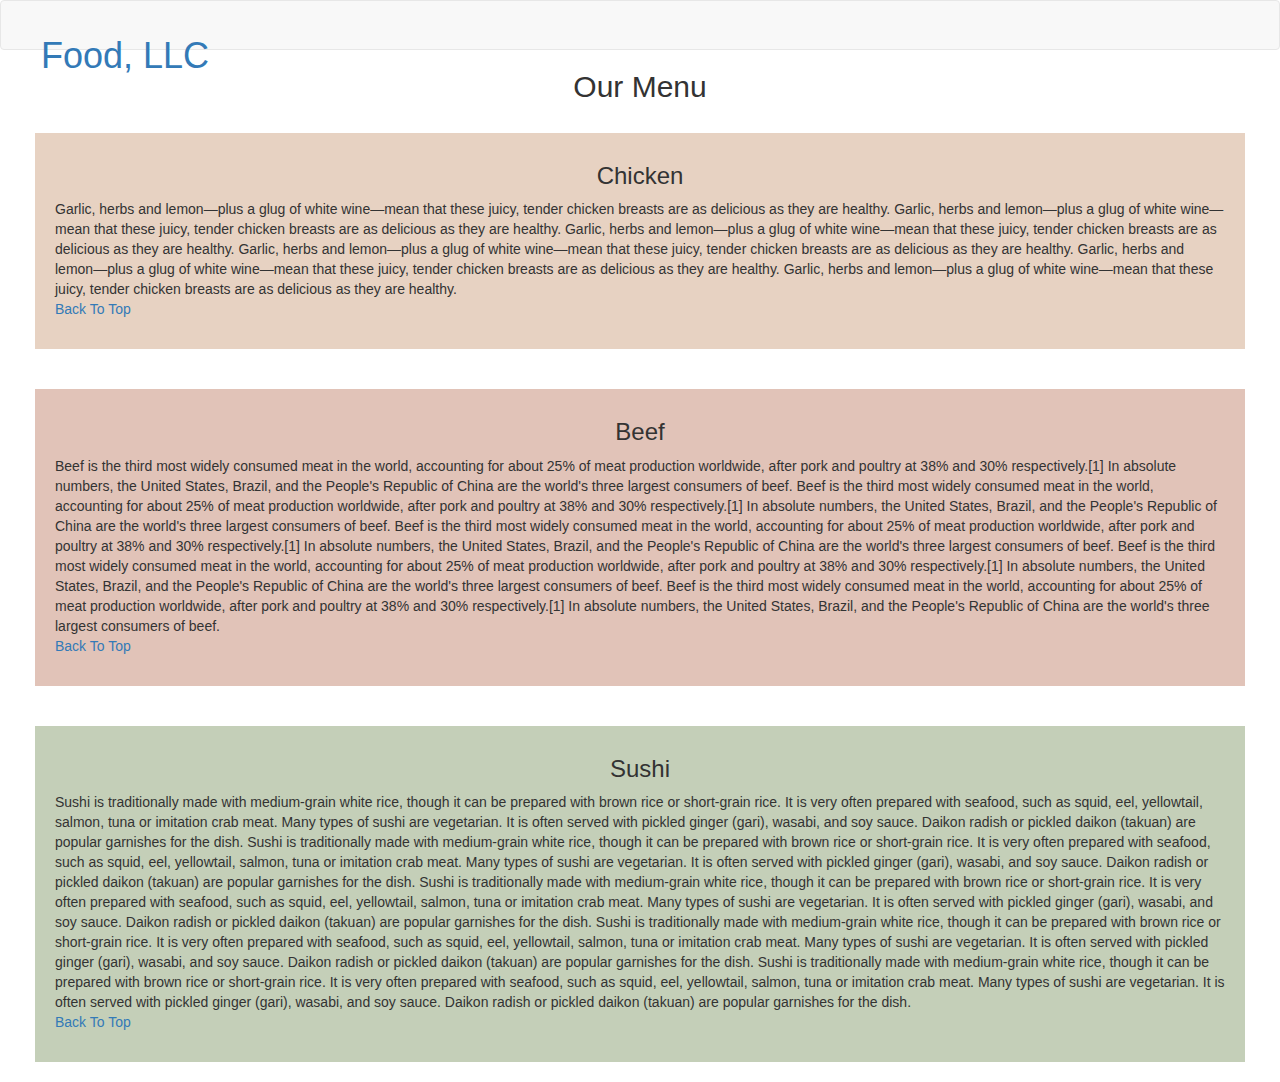
==== module3_solution/index.html @ e92809f8 "module 3 stills need improvement" ====
<!doctype html>
<html lang="en">
  <head>
    <meta charset="utf-8">
    <meta http-equiv="X-UA-Compatible" content="IE=edge">
    <meta name="viewport" content="width=device-width, initial-scale=1">

    <!-- HTML5 shim and Respond.js for IE8 support of HTML5 elements and media queries -->
    <!-- WARNING: Respond.js doesn't work if you view the page via file:// -->
    <!--[if lt IE 9]>
      <script src="https://oss.maxcdn.com/html5shiv/3.7.2/html5shiv.min.js"></script>
      <script src="https://oss.maxcdn.com/respond/1.4.2/respond.min.js"></script>
    <![endif]-->

    <title>Food, LLC</title>
    <link rel="stylesheet" href="css/bootstrap.min.css">
    <link rel="stylesheet" href="css/styles.css">
  </head>
<body>
    <header>
        <nav id="header-nav" class="navbar navbar-default">
          <div class="container-fluid">
            <div class="navbar-header">    
              <div class="navbar-brand navbar-left">
                <a href="#"><h1>Food, LLC</h1></a>
              </div>
    
              <button type="button" class="navbar-toggle collapsed" data-toggle="collapse" data-target="#collapsable-nav" aria-expanded="false">
                <span class="sr-only">Toggle navigation</span>
                <span class="icon-bar"></span>
                <span class="icon-bar"></span>
                <span class="icon-bar"></span>
              </button>
            </div>
    
            <div id="collapsable-nav" class="collapse navbar-collapse">
               <ul id="nav-list" class="nav navbar-nav navbar-right visible-xs">
                <li>
                  <a href="#chicken" class="text-center">Chicken</a>
                </li>
                <li>
                    <a href="#beef" class="text-center">Beef</a>
                </li>
                <li>
                    <a href="#sushi" class="text-center">Sushi</a>
                </li>
   
              </ul><!-- #nav-list -->
            </div><!-- .collapse .navbar-collapse -->
          </div><!-- .container -->
        </nav><!-- #header-nav -->
      </header>
      <div>
        <h2 id="page-heading" class="text-center">Our Menu</h2>
    </div>
      <div class="container-fluid">
        <div class="row">
          <div class="col-xs-12 col-sm-12 col-md-12">
            <section id="chicken">
                <h3 class="text-center">Chicken</h3>
                <p>
                    Garlic, herbs and lemon—plus a glug of white wine—mean that these juicy, tender chicken breasts are as delicious as they are healthy.
                    Garlic, herbs and lemon—plus a glug of white wine—mean that these juicy, tender chicken breasts are as delicious as they are healthy.
                    Garlic, herbs and lemon—plus a glug of white wine—mean that these juicy, tender chicken breasts are as delicious as they are healthy.
                    Garlic, herbs and lemon—plus a glug of white wine—mean that these juicy, tender chicken breasts are as delicious as they are healthy.
                    Garlic, herbs and lemon—plus a glug of white wine—mean that these juicy, tender chicken breasts are as delicious as they are healthy.
                    Garlic, herbs and lemon—plus a glug of white wine—mean that these juicy, tender chicken breasts are as delicious as they are healthy.
                    <br><a href="#top"> Back To Top</a>
                  </p>
            </section>
              
          </div>
          <div class="col-xs-12 col-sm-12 col-md-12">
            <section id="beef">
                <h3 class="text-center">Beef</h3>
                <p>
                    Beef is the third most widely consumed meat in the world, accounting for about 25% of meat production worldwide, after pork and poultry at 38% and 30% respectively.[1] In absolute numbers, the United States, Brazil, and the People's Republic of China are the world's three largest consumers of beef.
                    Beef is the third most widely consumed meat in the world, accounting for about 25% of meat production worldwide, after pork and poultry at 38% and 30% respectively.[1] In absolute numbers, the United States, Brazil, and the People's Republic of China are the world's three largest consumers of beef.
                    Beef is the third most widely consumed meat in the world, accounting for about 25% of meat production worldwide, after pork and poultry at 38% and 30% respectively.[1] In absolute numbers, the United States, Brazil, and the People's Republic of China are the world's three largest consumers of beef.
                    Beef is the third most widely consumed meat in the world, accounting for about 25% of meat production worldwide, after pork and poultry at 38% and 30% respectively.[1] In absolute numbers, the United States, Brazil, and the People's Republic of China are the world's three largest consumers of beef.
                    Beef is the third most widely consumed meat in the world, accounting for about 25% of meat production worldwide, after pork and poultry at 38% and 30% respectively.[1] In absolute numbers, the United States, Brazil, and the People's Republic of China are the world's three largest consumers of beef.
                    <br><a href="#top" > Back To Top</a>
                  </p>
            </section>
          </div>
          <div class="col-xs-12 col-sm-12 col-md-12">
            <section id="sushi">
                <h3 class="text-center">Sushi</h3>
                <p>
                    Sushi is traditionally made with medium-grain white rice, though it can be prepared with brown rice or short-grain rice. It is very often prepared with seafood, such as squid, eel, yellowtail, salmon, tuna or imitation crab meat. Many types of sushi are vegetarian. It is often served with pickled ginger (gari), wasabi, and soy sauce. Daikon radish or pickled daikon (takuan) are popular garnishes for the dish.
                    Sushi is traditionally made with medium-grain white rice, though it can be prepared with brown rice or short-grain rice. It is very often prepared with seafood, such as squid, eel, yellowtail, salmon, tuna or imitation crab meat. Many types of sushi are vegetarian. It is often served with pickled ginger (gari), wasabi, and soy sauce. Daikon radish or pickled daikon (takuan) are popular garnishes for the dish.
                    Sushi is traditionally made with medium-grain white rice, though it can be prepared with brown rice or short-grain rice. It is very often prepared with seafood, such as squid, eel, yellowtail, salmon, tuna or imitation crab meat. Many types of sushi are vegetarian. It is often served with pickled ginger (gari), wasabi, and soy sauce. Daikon radish or pickled daikon (takuan) are popular garnishes for the dish.
                    Sushi is traditionally made with medium-grain white rice, though it can be prepared with brown rice or short-grain rice. It is very often prepared with seafood, such as squid, eel, yellowtail, salmon, tuna or imitation crab meat. Many types of sushi are vegetarian. It is often served with pickled ginger (gari), wasabi, and soy sauce. Daikon radish or pickled daikon (takuan) are popular garnishes for the dish.
                    Sushi is traditionally made with medium-grain white rice, though it can be prepared with brown rice or short-grain rice. It is very often prepared with seafood, such as squid, eel, yellowtail, salmon, tuna or imitation crab meat. Many types of sushi are vegetarian. It is often served with pickled ginger (gari), wasabi, and soy sauce. Daikon radish or pickled daikon (takuan) are popular garnishes for the dish.
                    <br><a href="#top"> Back To Top</a>
                  </p>
            </section>
          </div>
  
            
        </div>
      </div>

  <!-- jQuery (Bootstrap JS plugins depend on it) -->
  <script src="js/jquery-1.11.3.min.js"></script>
  <script src="js/bootstrap.min.js"></script>
  <script src="js/script.js"></script>
</body>
</html>
---- module3_solution/css/styles.css ----
* {
    box-sizing: border-box;
}

div section {
    margin: 20px;
    padding: 10px 20px 20px 20px;
}

#chicken {
    background-color: #e7d2c2;
}

#beef {
    background-color: #e1c3b8;
}

#sushi {
    background-color: #c4cfb8;
}

#header-nav .navbar-brand {
    position: absolute;
    left: 40px;
}
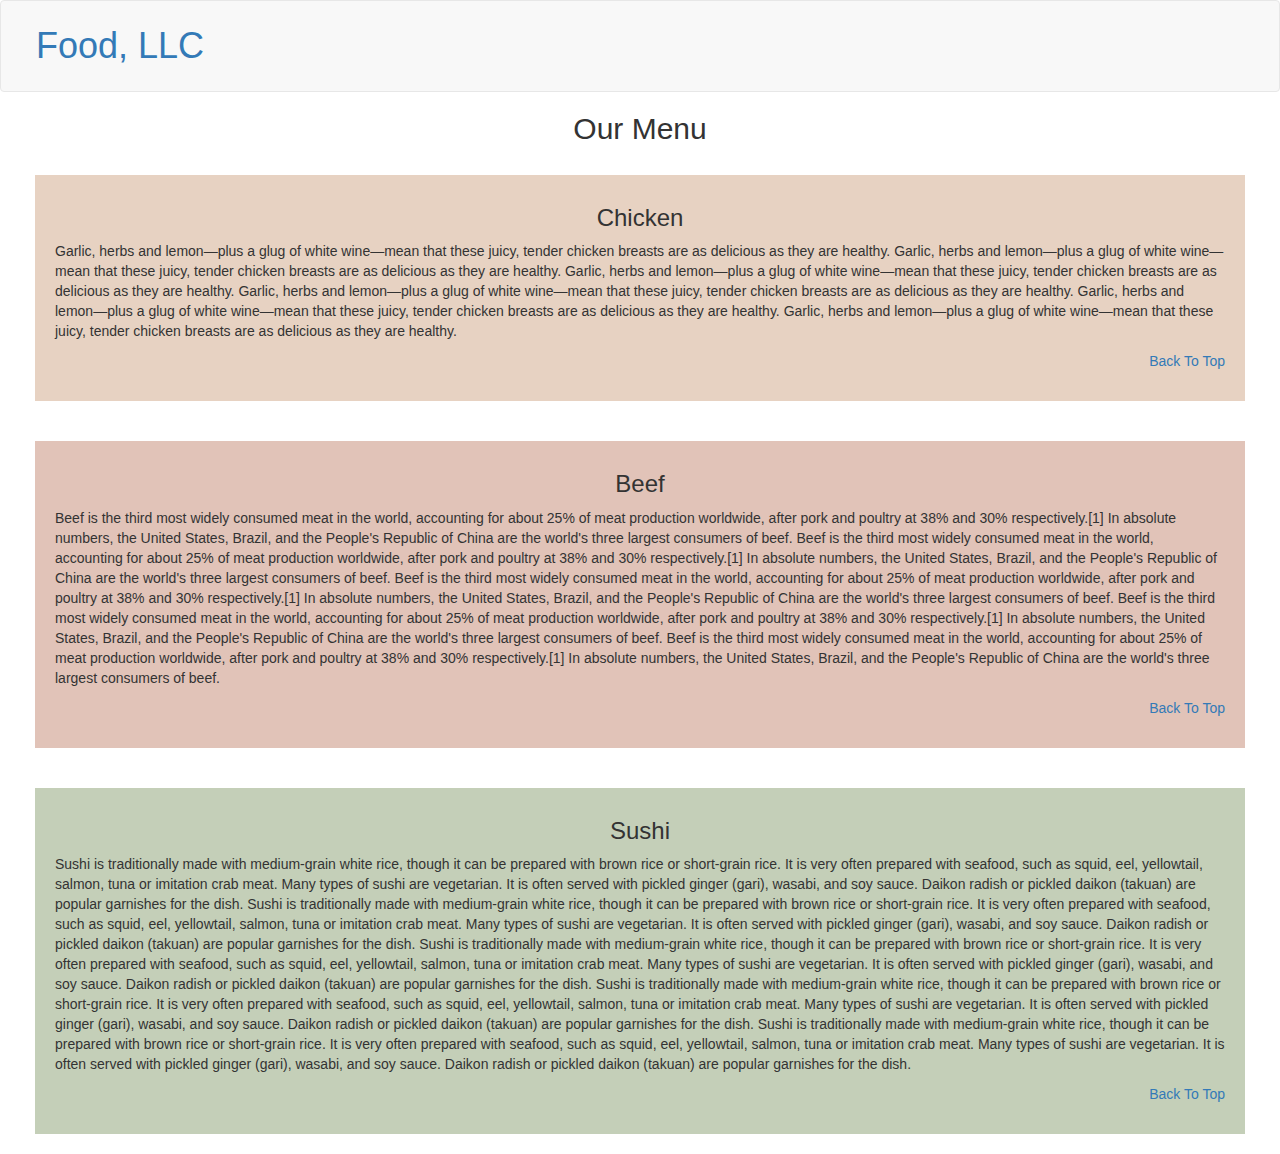
==== commit 81fcbbc4: "module 3 solution" ====
--- a/module3_solution/index.html
+++ b/module3_solution/index.html
@@ -21,7 +21,7 @@
         <nav id="header-nav" class="navbar navbar-default">
           <div class="container-fluid">
             <div class="navbar-header">    
-              <div class="navbar-brand navbar-left">
+              <div id="foodllc" class="navbar-brand">
                 <a href="#"><h1>Food, LLC</h1></a>
               </div>
     
@@ -36,13 +36,13 @@
             <div id="collapsable-nav" class="collapse navbar-collapse">
                <ul id="nav-list" class="nav navbar-nav navbar-right visible-xs">
                 <li>
-                  <a href="#chicken" class="text-center">Chicken</a>
+                  <a id="menuchicken" href="#chicken" class="text-center">Chicken</a>
                 </li>
                 <li>
-                    <a href="#beef" class="text-center">Beef</a>
+                    <a id="menubeef" href="#beef" class="text-center">Beef</a>
                 </li>
                 <li>
-                    <a href="#sushi" class="text-center">Sushi</a>
+                    <a id="menusushi" href="#sushi" class="text-center">Sushi</a>
                 </li>
    
               </ul><!-- #nav-list -->
@@ -65,7 +65,7 @@
                     Garlic, herbs and lemon—plus a glug of white wine—mean that these juicy, tender chicken breasts are as delicious as they are healthy.
                     Garlic, herbs and lemon—plus a glug of white wine—mean that these juicy, tender chicken breasts are as delicious as they are healthy.
                     Garlic, herbs and lemon—plus a glug of white wine—mean that these juicy, tender chicken breasts are as delicious as they are healthy.
-                    <br><a href="#top"> Back To Top</a>
+                    <br><div id="back"><a href="#top" > Back To Top</a></div>
                   </p>
             </section>
               
@@ -79,7 +79,7 @@
                     Beef is the third most widely consumed meat in the world, accounting for about 25% of meat production worldwide, after pork and poultry at 38% and 30% respectively.[1] In absolute numbers, the United States, Brazil, and the People's Republic of China are the world's three largest consumers of beef.
                     Beef is the third most widely consumed meat in the world, accounting for about 25% of meat production worldwide, after pork and poultry at 38% and 30% respectively.[1] In absolute numbers, the United States, Brazil, and the People's Republic of China are the world's three largest consumers of beef.
                     Beef is the third most widely consumed meat in the world, accounting for about 25% of meat production worldwide, after pork and poultry at 38% and 30% respectively.[1] In absolute numbers, the United States, Brazil, and the People's Republic of China are the world's three largest consumers of beef.
-                    <br><a href="#top" > Back To Top</a>
+                    <br><div id="back"><a href="#top"> Back To Top</a></div>
                   </p>
             </section>
           </div>
@@ -92,7 +92,7 @@
                     Sushi is traditionally made with medium-grain white rice, though it can be prepared with brown rice or short-grain rice. It is very often prepared with seafood, such as squid, eel, yellowtail, salmon, tuna or imitation crab meat. Many types of sushi are vegetarian. It is often served with pickled ginger (gari), wasabi, and soy sauce. Daikon radish or pickled daikon (takuan) are popular garnishes for the dish.
                     Sushi is traditionally made with medium-grain white rice, though it can be prepared with brown rice or short-grain rice. It is very often prepared with seafood, such as squid, eel, yellowtail, salmon, tuna or imitation crab meat. Many types of sushi are vegetarian. It is often served with pickled ginger (gari), wasabi, and soy sauce. Daikon radish or pickled daikon (takuan) are popular garnishes for the dish.
                     Sushi is traditionally made with medium-grain white rice, though it can be prepared with brown rice or short-grain rice. It is very often prepared with seafood, such as squid, eel, yellowtail, salmon, tuna or imitation crab meat. Many types of sushi are vegetarian. It is often served with pickled ginger (gari), wasabi, and soy sauce. Daikon radish or pickled daikon (takuan) are popular garnishes for the dish.
-                    <br><a href="#top"> Back To Top</a>
+                    <br><div id="back"><a href="#top"> Back To Top</a></div>
                   </p>
             </section>
           </div>
--- a/module3_solution/css/styles.css
+++ b/module3_solution/css/styles.css
@@ -5,6 +5,27 @@
 div section {
     margin: 20px;
     padding: 10px 20px 20px 20px;
+}
+
+.navbar-header {
+    padding: 20px;
+}
+
+#foodllc {
+    margin-bottom: 30px;
+    margin-top: -30px;
+}
+
+#menuchicken {
+    background-color: #e7d2c2;
+}
+
+#menubeef {
+    background-color: #e1c3b8;
+}
+
+#menusushi {
+    background-color: #c4cfb8;
 }
 
 #chicken {
@@ -19,7 +40,6 @@
     background-color: #c4cfb8;
 }
 
-#header-nav .navbar-brand {
-    position: absolute;
-    left: 40px;
+#back {
+    text-align: right;
 }